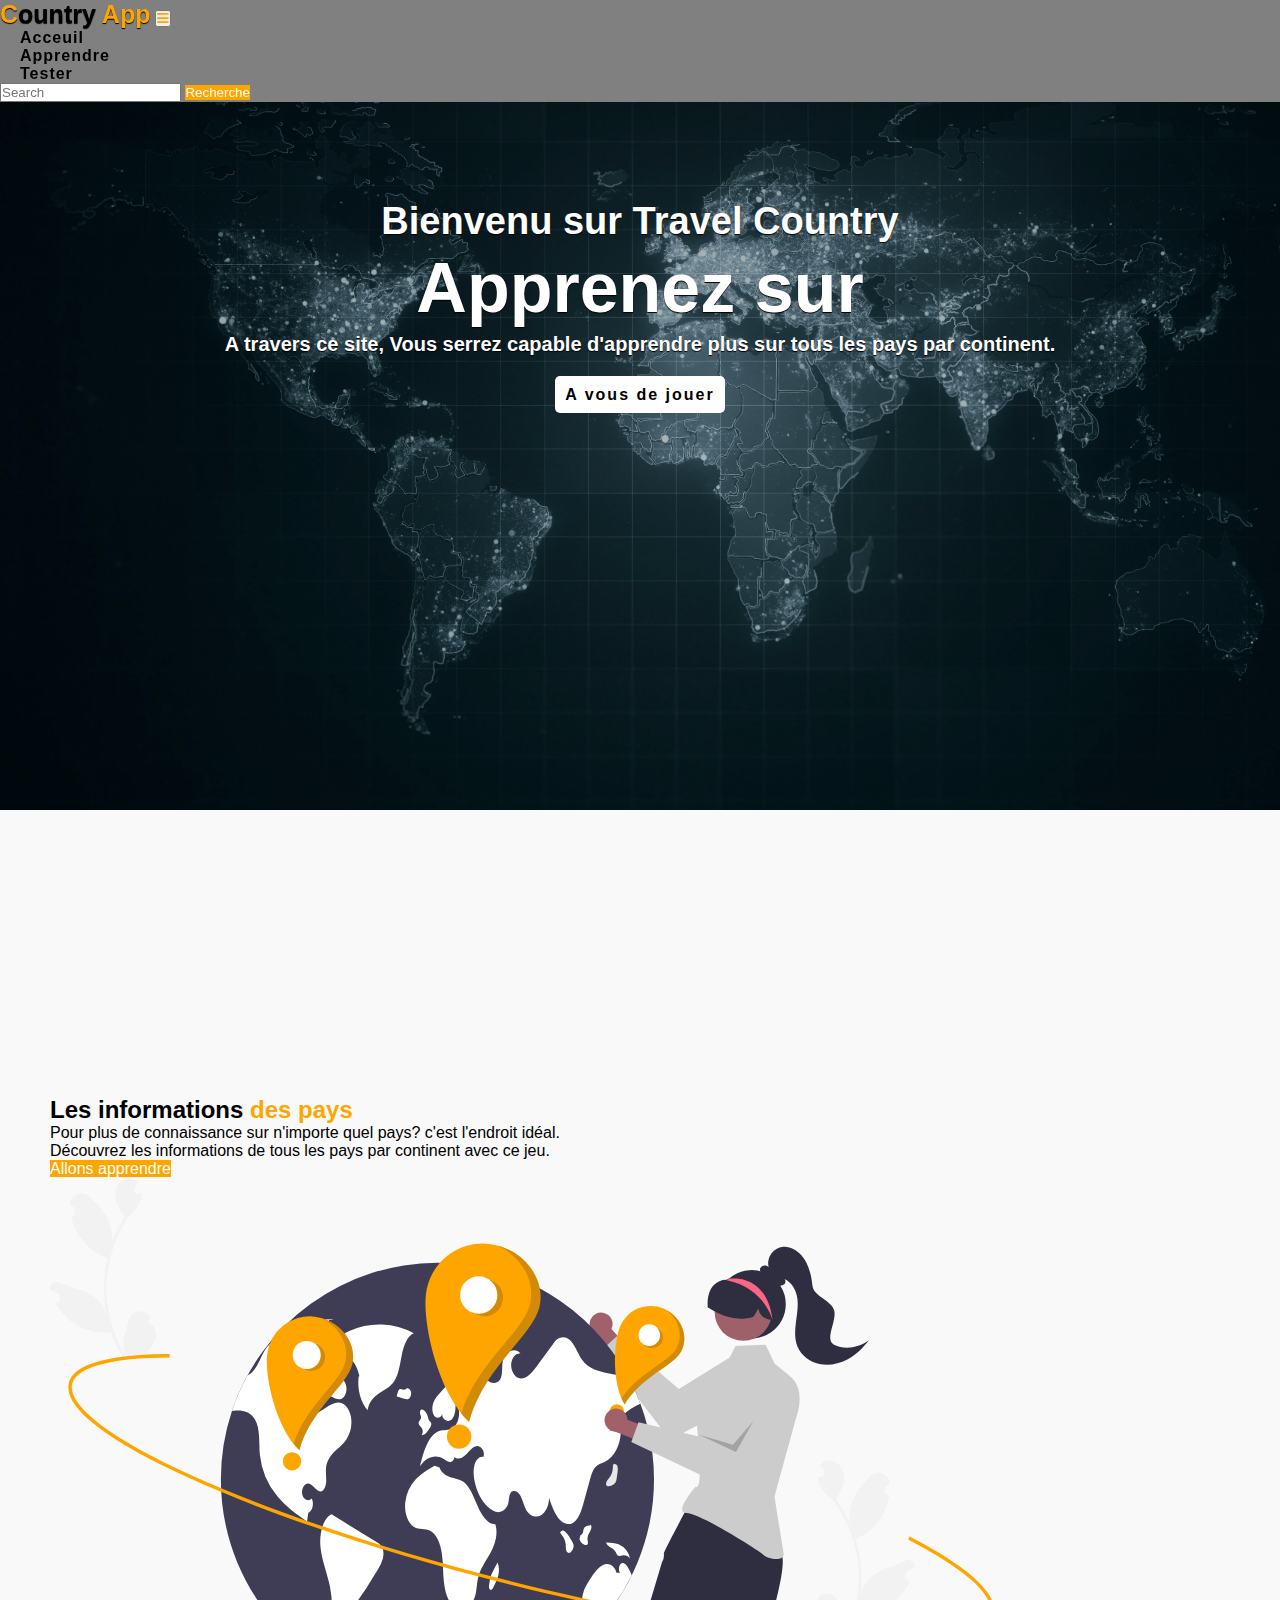
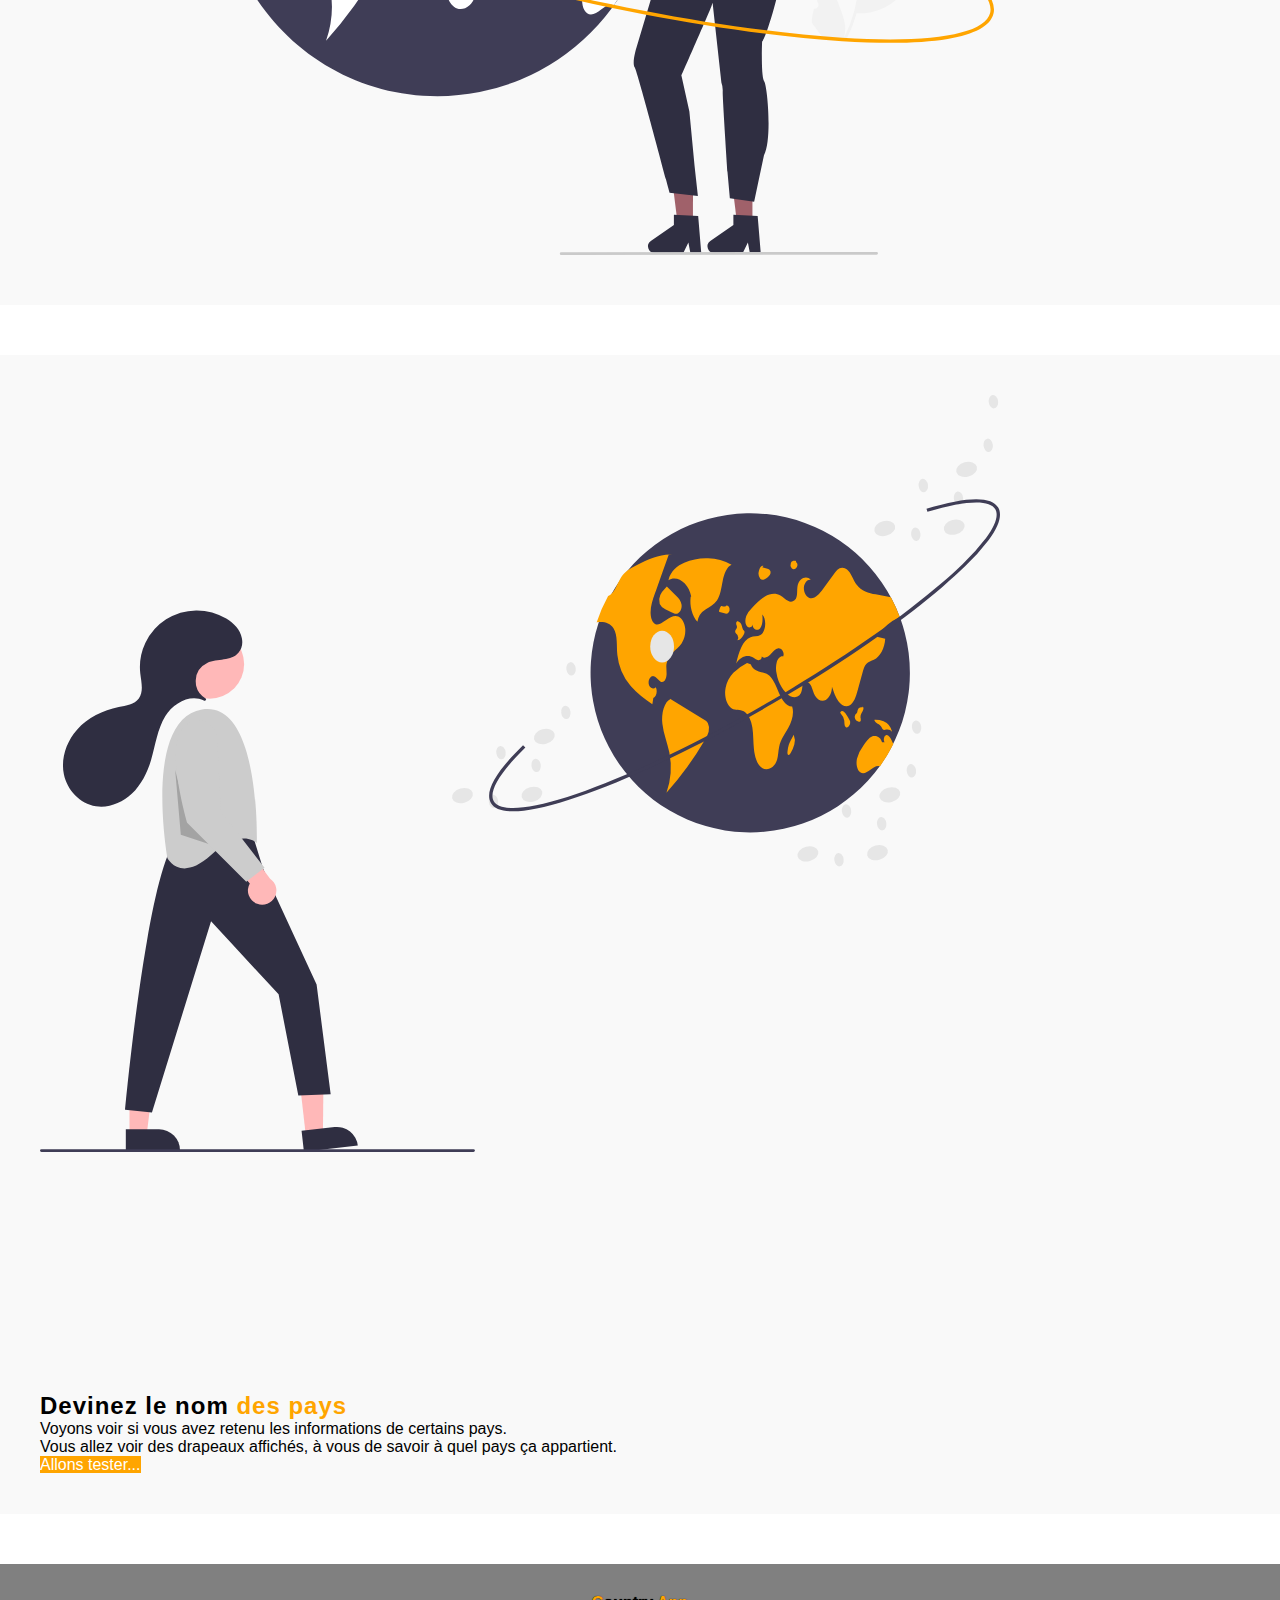
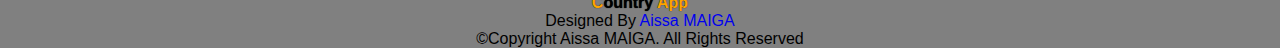
==== index.html @ d7f1a87b "first" ====
<html lang="en">
    <head>
        <meta charset="UTF-8">
        <meta http-equiv="X-UA-Compatible" content="IE=edge">
        <meta name="viewport" content="width=device-width, initial-scale=1.0">
        <title>Country App</title>

        <link rel="stylesheet" href="./assets/css/style.css">

        <!-- Icon -->
        <link rel="shortcut icon" href="./assets/images/favicon.ico" type="image/x-icon"/>
        <link rel="icon" href="./assets/images/favicon.ico" type="image/x-icon" />

        <!-- Bootstrap Link -->
        <link href="https://cdn.jsdelivr.net/npm/bootstrap@5.0.2/dist/css/bootstrap.min.css" rel="stylesheet" integrity="sha384-EVSTQN3/azprG1Anm3QDgpJLIm9Nao0Yz1ztcQTwFspd3yD65VohhpuuCOmLASjC" crossorigin="anonymous">
        <!-- Bootstrap Link -->


        <!-- Font Awesome Cdn -->
        <link rel="stylesheet" href="https://cdnjs.cloudflare.com/ajax/libs/font-awesome/6.2.1/css/all.min.css">
        <!-- Font Awesome Cdn -->


        <!-- Google Fonts -->
        <link rel="preconnect" href="https://fonts.googleapis.com">
        <link rel="preconnect" href="https://fonts.gstatic.com" crossorigin>
        <link href="https://fonts.googleapis.com/css2?family=Roboto:wght@500&display=swap" rel="stylesheet">
        <!-- Google Fonts -->
    </head>
    <body>

        <!-- Navbar Start -->
        <nav class="navbar navbar-expand-lg" id="navbar">
            <div class="container">
                <a class="navbar-brand" href="index.html" id="logo"><span>C</span>ountry <span>App</span></a>
                <button class="navbar-toggler" type="button" data-bs-toggle="collapse" data-bs-target="#mynavbar">
                    <span><i class="fa-solid fa-bars"></i></span>
                </button>
                <div class="collapse navbar-collapse" id="mynavbar">
                    <ul class="navbar-nav me-auto">
                        <li class="nav-item">
                            <a class="nav-link active" href="index.html">Acceuil</a>
                        </li>
                        <li class="nav-item">
                            <a class="nav-link" href="#book">Apprendre</a>
                        </li>
                        <li class="nav-item">
                            <a class="nav-link" href="#about">Tester</a>
                        </li>
                    </ul>
                    <form class="d-flex">
                        <input class="form-control me-2" type="text" placeholder="Search">
                        <button class="btn btn-primary" type="button">Recherche</button>
                    </form>
                </div>
            </div>
        </nav>
        <!-- Navbar End -->

        <!-- Home Section Start -->
        <div class="home">
            <div class="content">
                <h5>Bienvenu sur Travel Country</h5>
                <h1>Apprenez sur <span class="changecontent"></span></h1>
                <p>A travers ce site, Vous serrez capable d'apprendre plus sur tous les pays par continent.</p>
                <a href="#book">A vous de jouer</a>
            </div>
        </div>
        <!-- Home Section End -->

        <!-- Section Book Start -->
        <section class="book" id="book">
                <div class="container">
                    <div class="row">

                        <div class="col-md-6 py-3 py-md-0">
                            <p style="margin-bottom: 20%;"></p>
                            <h2 style="font-weight: bold;">Les informations <span>des pays</span> </h2>
                            <p>Pour plus de connaissance sur n'importe quel pays? c'est l'endroit idéal.<br>
                               Découvrez les informations de tous les pays par continent avec ce jeu.
                            </p>
                            <a class="btn btn-warning" href="learn .html" role="button">Allons apprendre</a>
                        </div>

                        <div class="col-md-6 py-3 py-md-0">
                            <div class="img">
                                <img src="./assets/images/world3.svg" alt="">
                            </div>
                        </div>
            
                    </div>
                </div>
        </section>
        <!-- Section Book End -->

        <!-- About Start -->
        <section class="about" id="about">
            <div class="container">
                <div class="row">

                    <div class="col-md-6 py-3 py-md-0">
                        <div class="img">
                            <img src="./assets/images/world1.svg" alt="">
                        </div>
                    </div>

                    <div class="col-md-6 py-3 py-md-0">
                        <P style="margin-bottom: 20%;"></P>
                        <h2>Devinez le nom <span>des pays</span></h2>
                        <p> Voyons voir si vous avez retenu les informations de certains pays.<br>
                            Vous allez voir des drapeaux affichés, à vous de savoir à quel pays ça appartient.
                        </p>
                        <a class="btn btn-warning" href="quiz.html" role="button">Allons tester...</a>
                    </div>

                </div>
            </div>
        </section>
        <!-- About End -->

        <!-- Footer Start -->
        <footer id="footer">
            <h4><span>C</span>ountry <span>App</span></h4>
            <p>Designed By <a href="#">Aissa MAIGA</a><br>&copy;Copyright Aissa MAIGA. All Rights Reserved </p> 
        </footer>
        <!-- Footer End -->

        <script src="https://cdn.jsdelivr.net/npm/bootstrap@5.0.2/dist/js/bootstrap.bundle.min.js" integrity="sha384-MrcW6ZMFYlzcLA8Nl+NtUVF0sA7MsXsP1UyJoMp4YLEuNSfAP+JcXn/tWtIaxVXM" crossorigin="anonymous"></script>

    </body>
</html>
---- assets/css/style.css ----
*{
    margin: 0;
    padding: 0;
    box-sizing: border-box;
    text-decoration: none;
    list-style: none;
    scroll-behavior: smooth;
    font-family: 'Lato', sans-serif;
}

/* Navbar Start */
#navbar{
    background: gray;
    position: fixed;
    left: 0;
    right: 0;
    top:0;
}
#logo{
    font-size: 25px;
    font-weight: 550;
    color: black;
    text-shadow: 0px 1px 1px black;
    margin-bottom: 5px;
}
#logo span{
    color: #ffa500;
}
.navbar-toggler span{
    color: #ffa500;
}
.navbar-nav{
    margin-left: 20px;
}
.nav-item .nav-link{
    font-size: 16px;
    font-weight: 550;
    color: black;
    letter-spacing: 1px;
    border-radius: 3px;
    transition: 0.5s ease;
}
.nav-item .nav-link:hover{
    background: #ffa500;
    color: white;
}
#navbar form button{
    background: orange;
    color: white;
    border: none;
}
/* Navbar End */

/* Home Section Start */
.home{
    width: 100%;
    height: 90vh;
    background-image: linear-gradient(rgba(0,0,0,0.3),rgba(0,0,0,0.2)), url(../images/worldmap.png);
    background-repeat: no-repeat;
    background-size: cover;
}
.home .content{
    text-align: center;
    padding-top: 200px;
}
.home .content h5{
    color: white;
    font-size: 38px;
    font-weight: 550;
    text-shadow: 0px 1px 1px black;
}
.home .content h1{
    color: white;
    font-size: 70px;
    font-weight: 550;
    text-shadow: 0px 1px 1px black;
    margin-top: 5px;
}
.changecontent::after{
    content: ' ';
    color: #ffa500;
    text-shadow: 0px 1px 1px black;
    animation: changetext 10s infinite linear;
}
@keyframes changetext{
    0%{content: "France";}
    10%{content: "Mali";}
    20%{content: "United States";}
    30%{content: "China";}
    40%{content: "India";}
    50%{content: "Sénégal";}
    60%{content: "Italy";}
    70%{content: "Turkey";}
    80%{content: "Mexico";}
    90%{content: "Cote d'ivoire";}
    100%{content: "United kingdom";}
} 
.home .content p{
    color: white;
    font-size: 20px;
    font-weight: 600;
    text-shadow: 0px 1px 1px black;
    margin-bottom: 30px;
    margin-top: 5px;
}
.home .content a{
    padding: 10px;
    background: white;
    color: black;
    letter-spacing: 2px;
    font-weight: 550;
    border-radius: 5px;
    text-decoration: none;
    transition: 0.5s;
}
.home .content a:hover{
    background: #ffa500;
    color: white;
}
@media (max-width:850px){
    .home{
        background-position: 50%;
    }
}
@media (max-width:450px){
    .home .content h5{
        font-size: 25px;
    }
    .home .content h1{
        font-size: 38px;
    }
    .home .content p{
        font-size: 13px;
    }
}
/* Home Section End */

/* Section Book Start */
.book{
    background: #f9f9f9;
    padding: 50px;
}
.book .row{
    margin-top: 30px;
}

.book .img img{
    width: 80%;
}
.book a{
    background: orange;
    color: white;
    border: none;
}
.book span{
    color: #ffa500;
}

@media (max-width:765px){
    .book{
        padding: 0;
    }
}
/* Section Book End */


/* About Start */
.about{
    padding: 40px;
    margin-top: 50px;
    background: #f9f9f9;
}

.about .img img{
    width: 80%;

}
.about h2{
    font-weight: 600;
    letter-spacing: 1px;
}
.about p{
    font-weight: 500;
}
.about span{
    color: #ffa500;
}
#about-btn{
    width: 150px;
    height: 38px;
    border: none;
    border-radius: 5px;
    background: #ffa500;
    color: white;
    letter-spacing: 2px;
    font-weight: 550;
    transition: 0.5s ease;
    cursor: pointer;
}
#about-btn:hover{
    width: 170px;
}
.about a{
    background: orange;
    color: white;
    border: none;

}
@media (max-width:765px){
    .about{
        padding: 0;
    }
}
/* About End */

/* Footer Start */
#footer{
    width: 100%;
    margin-top: 50px;
    text-align: center;
    background: gray
}
#footer h4{
    font-weight: 600;
    padding-top: 30px;
    text-shadow: 0px 0px 1px black;
}
#footer h4 span{
    color: #ffa500;
}
/* Footer End */
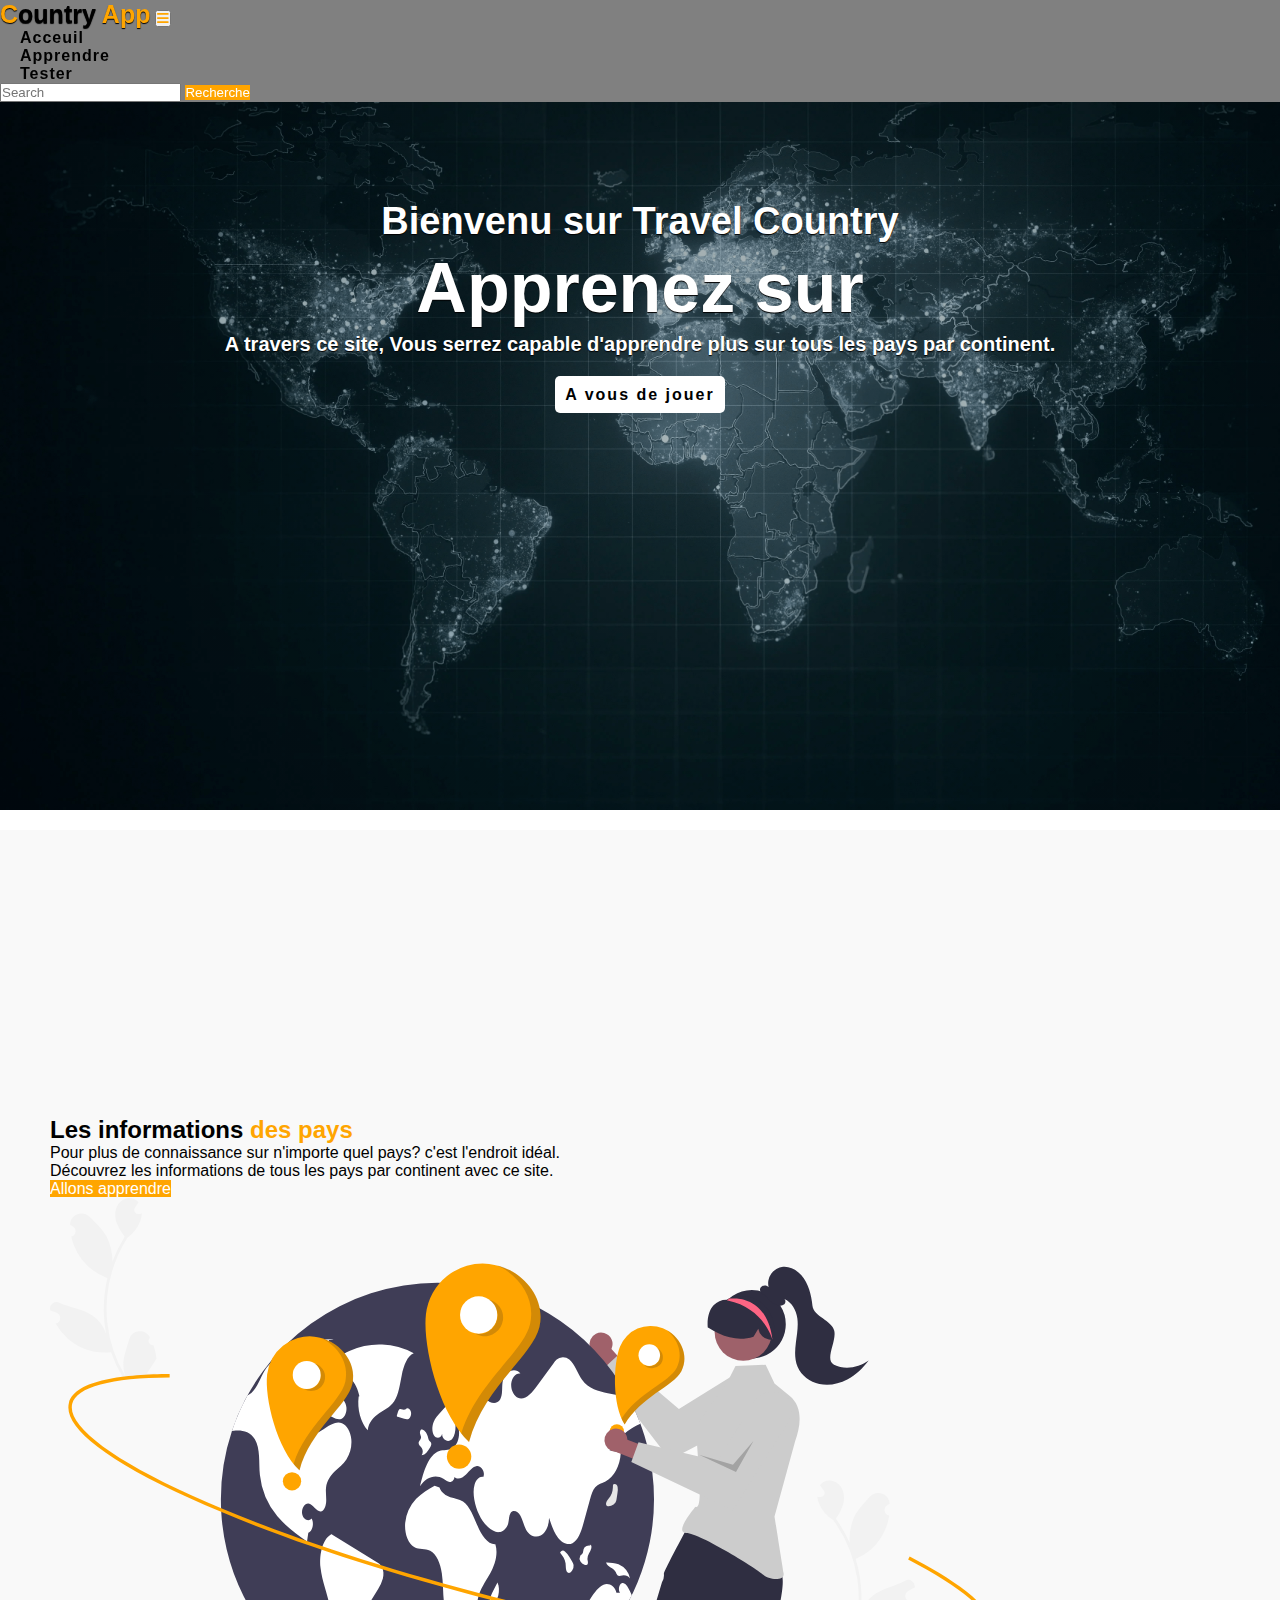
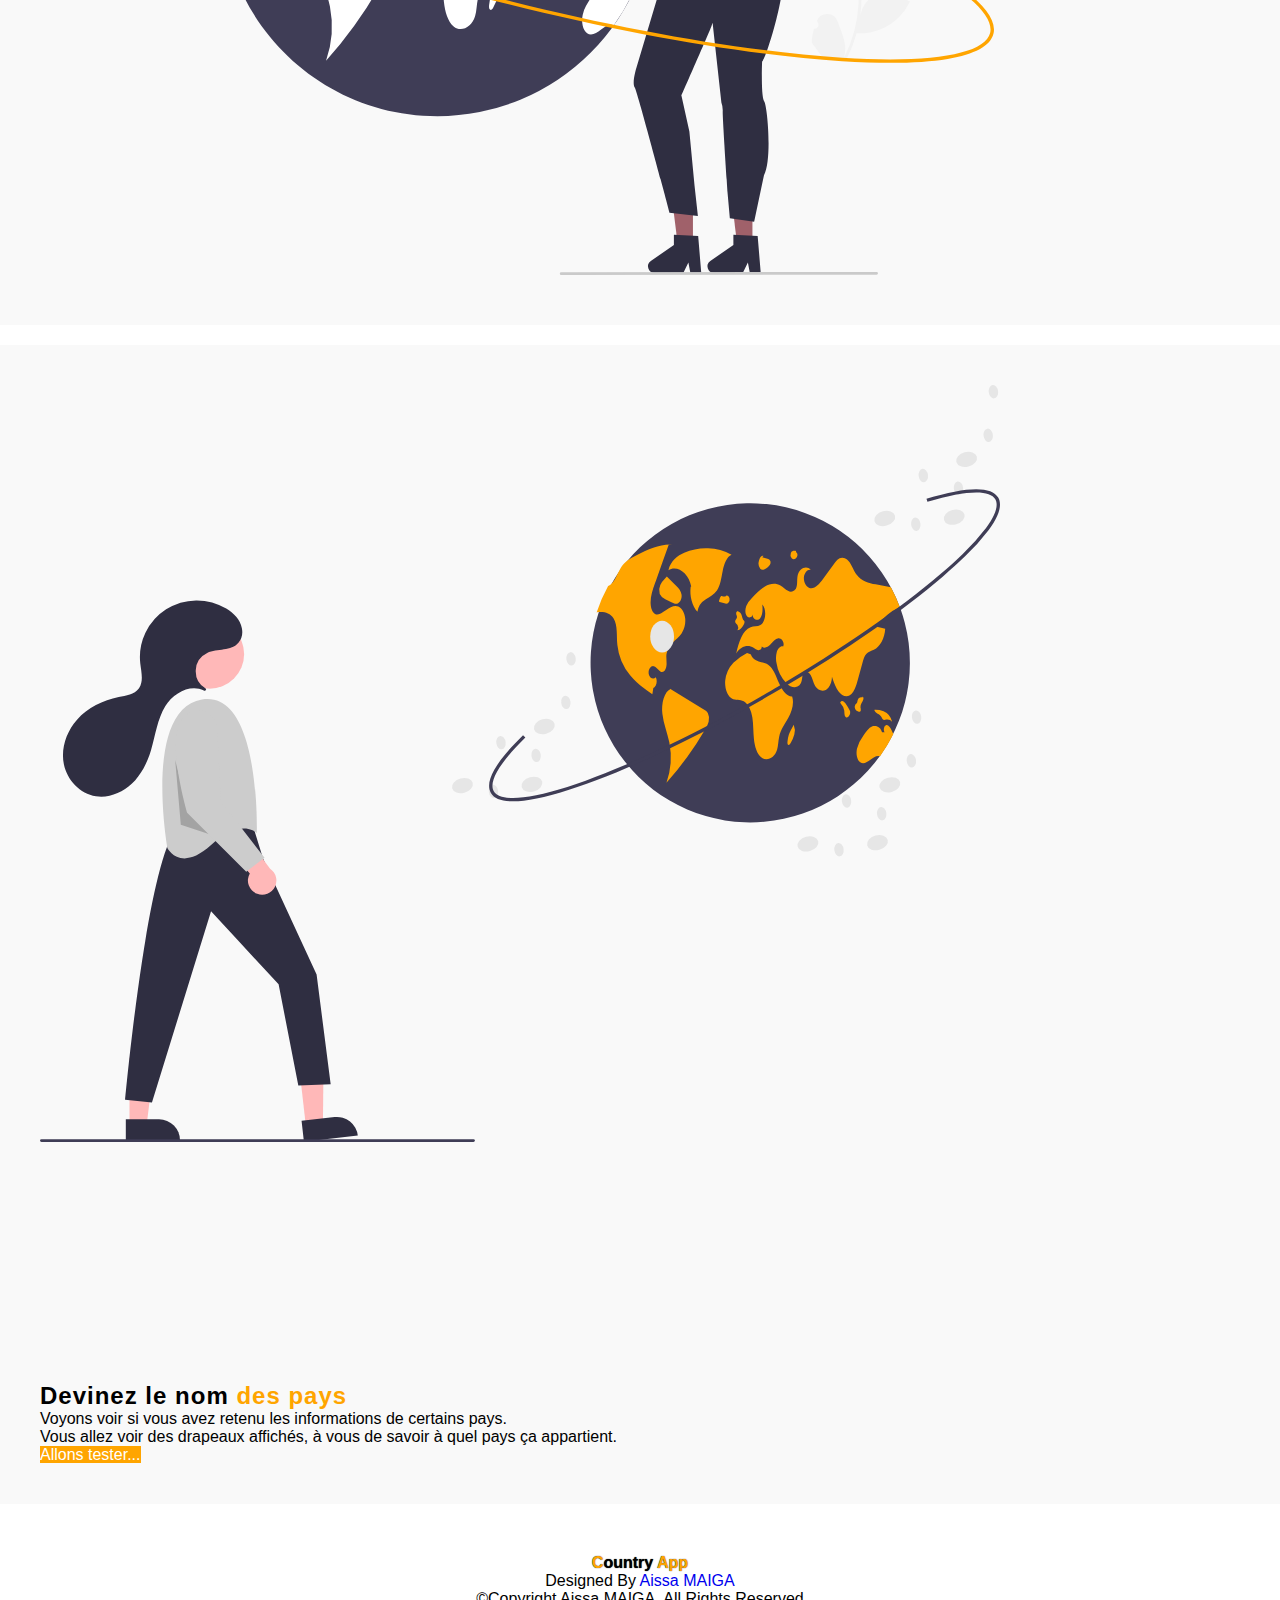
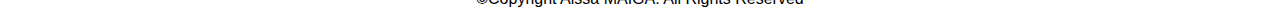
==== commit 97c36c42: "second" ====
--- a/index.html
+++ b/index.html
@@ -77,7 +77,7 @@
                             <p style="margin-bottom: 20%;"></p>
                             <h2 style="font-weight: bold;">Les informations <span>des pays</span> </h2>
                             <p>Pour plus de connaissance sur n'importe quel pays? c'est l'endroit idéal.<br>
-                               Découvrez les informations de tous les pays par continent avec ce jeu.
+                               Découvrez les informations de tous les pays par continent avec ce site.
                             </p>
                             <a class="btn btn-warning" href="learn .html" role="button">Allons apprendre</a>
                         </div>
--- a/assets/css/style.css
+++ b/assets/css/style.css
@@ -83,8 +83,8 @@
     animation: changetext 10s infinite linear;
 }
 @keyframes changetext{
-    0%{content: "France";}
-    10%{content: "Mali";}
+    0%{content: "Mali";}
+    10%{content: "France";}
     20%{content: "United States";}
     30%{content: "China";}
     40%{content: "India";}
@@ -139,6 +139,7 @@
 .book{
     background: #f9f9f9;
     padding: 50px;
+    margin-top: 20px;
 }
 .book .row{
     margin-top: 30px;
@@ -167,7 +168,7 @@
 /* About Start */
 .about{
     padding: 40px;
-    margin-top: 50px;
+    margin-top: 20px;
     background: #f9f9f9;
 }
 
@@ -216,9 +217,9 @@
 /* Footer Start */
 #footer{
     width: 100%;
-    margin-top: 50px;
+    margin-top: 20px;
     text-align: center;
-    background: gray
+    background: white
 }
 #footer h4{
     font-weight: 600;
